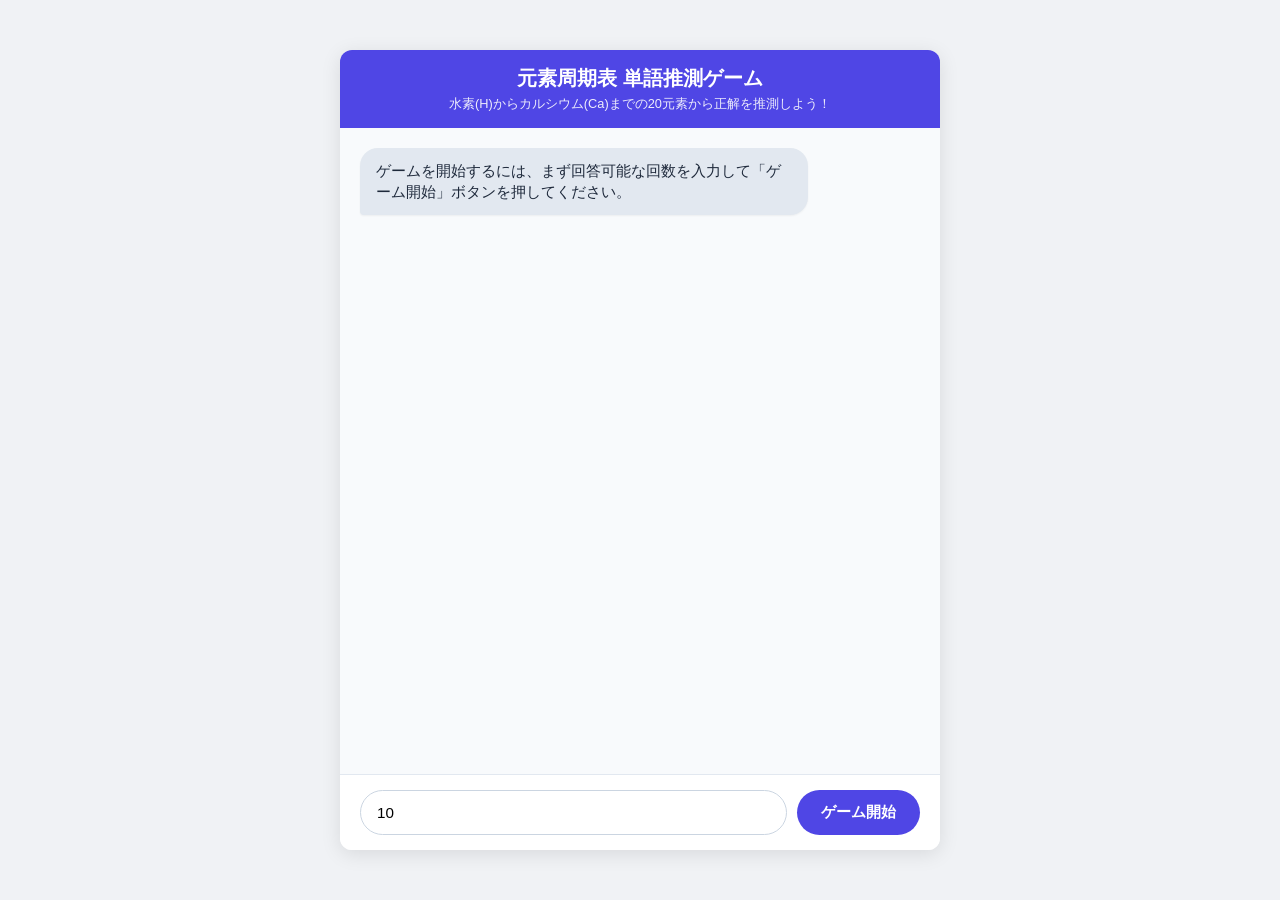
==== guesser.html @ e0825249 "ワードげっさー追加" ====
<!doctype html>
<html lang="ja">
  <head>
    <meta charset="UTF-8" />
    <meta name="viewport" content="width=device-width, initial-scale=1.0" />
    <title>元素周期表単語推測ゲーム</title>
    <link rel="stylesheet" href="./guesseer_styles/style.css" />
  </head>
  <body>
    <div class="chat-container">
      <header class="chat-header">
        <h1>元素周期表 単語推測ゲーム</h1>
        <p class="subtitle">
          水素(H)からカルシウム(Ca)までの20元素から正解を推測しよう！
        </p>
      </header>

      <main class="chat-messages" id="chat-messages">
        <!-- メッセージはJSで動的に追加されます -->
        <div class="message system">
          <div class="bubble">
            ゲームを開始するには、まず回答可能な回数を入力して「ゲーム開始」ボタンを押してください。
          </div>
        </div>
      </main>

      <footer class="chat-footer">
        <!-- 初期状態：回数設定フォーム -->
        <div id="setup-area" class="input-area">
          <input
            type="number"
            id="max-attempts"
            min="1"
            max="100"
            placeholder="回答回数（例: 10）"
            value="10"
          />
          <button id="start-btn" class="send-btn">ゲーム開始</button>
        </div>

        <!-- ゲーム進行中：回答フォーム（初期非表示） -->
        <div id="game-area" class="input-area hidden">
          <input
            type="text"
            id="user-guess"
            placeholder="元素名をカタカナで入力（例：ヘリウム）"
            autocomplete="off"
          />
          <button id="guess-btn" class="send-btn">送信</button>
        </div>

        <!-- ゲーム終了後：リトライフォーム（初期非表示） -->
        <div id="retry-area" class="input-area hidden">
          <button id="retry-btn" class="retry-btn">もう一回遊ぶ</button>
        </div>
      </footer>
    </div>

    <script src="./guesseer_styles/script.js"></script>
  </body>
</html>
---- guesseer_styles/style.css ----
* {
  box-sizing: border-box;
  margin: 0;
  padding: 0;
}

body {
  font-family:
    -apple-system, BlinkMacSystemFont, "Segoe UI", Roboto, "Helvetica Neue",
    Arial, sans-serif;
  background-color: #f0f2f5;
  color: #333;
  display: flex;
  justify-content: center;
  align-items: center;
  min-height: 100vh;
}

.chat-container {
  width: 100%;
  max-width: 600px;
  height: 100vh;
  max-height: 800px;
  background-color: #ffffff;
  box-shadow: 0 4px 20px rgba(0, 0, 0, 0.1);
  display: flex;
  flex-direction: column;
  overflow: hidden;
  border-radius: 12px;
}

/* ヘッダー */
.chat-header {
  background-color: #4f46e5;
  color: #ffffff;
  padding: 15px 20px;
  text-align: center;
  box-shadow: 0 2px 4px rgba(0, 0, 0, 0.1);
}

.chat-header h1 {
  font-size: 1.25rem;
  font-weight: 700;
  margin-bottom: 4px;
}

.chat-header .subtitle {
  font-size: 0.8rem;
  opacity: 0.9;
}

/* チャットメッセージエリア */
.chat-messages {
  flex: 1;
  padding: 20px;
  overflow-y: auto;
  background-color: #f8fafc;
  display: flex;
  flex-direction: column;
  gap: 15px;
}

/* メッセージのベーススタイル */
.message {
  display: flex;
  max-width: 80%;
  animation: fadeIn 0.2s ease-out;
}

@keyframes fadeIn {
  from {
    opacity: 0;
    transform: translateY(5px);
  }
  to {
    opacity: 1;
    transform: translateY(0);
  }
}

.bubble {
  padding: 12px 16px;
  border-radius: 18px;
  font-size: 0.95rem;
  line-height: 1.4;
  word-break: break-all;
  box-shadow: 0 1px 2px rgba(0, 0, 0, 0.05);
}

/* 左側：システムまたはゲームの判定メッセージ */
.message.system {
  align-self: flex-start;
}

.message.system .bubble {
  background-color: #e2e8f0;
  color: #1e293b;
  border-bottom-left-radius: 4px;
}

/* 右側：ユーザーの回答履歴 */
.message.user {
  align-self: flex-end;
}

.message.user .bubble {
  background-color: #4f46e5;
  color: #ffffff;
  border-bottom-right-radius: 4px;
}

/* フッター（入力エリア） */
.chat-footer {
  padding: 15px 20px;
  background-color: #ffffff;
  border-top: 1px solid #e2e8f0;
}

.input-area {
  display: flex;
  gap: 10px;
}

.input-area.hidden {
  display: none !important;
}

.input-area input {
  flex: 1;
  padding: 12px 16px;
  border: 1px solid #cbd5e1;
  border-radius: 24px;
  font-size: 0.95rem;
  outline: none;
  transition: border-color 0.2s;
}

.input-area input:focus {
  border-color: #4f46e5;
}

.send-btn {
  background-color: #4f46e5;
  color: #ffffff;
  border: none;
  padding: 12px 24px;
  border-radius: 24px;
  font-size: 0.95rem;
  font-weight: 600;
  cursor: pointer;
  transition: background-color 0.2s;
}

.send-btn:hover {
  background-color: #4338ca;
}

.retry-btn {
  width: 100%;
  background-color: #10b981;
  color: #ffffff;
  border: none;
  padding: 12px;
  border-radius: 24px;
  font-size: 1rem;
  font-weight: 600;
  cursor: pointer;
  transition: background-color 0.2s;
}

.retry-btn:hover {
  background-color: #059669;
}

/* スマホ対応 */
@media (max-width: 600px) {
  .chat-container {
    height: 100vh;
    border-radius: 0;
  }
}
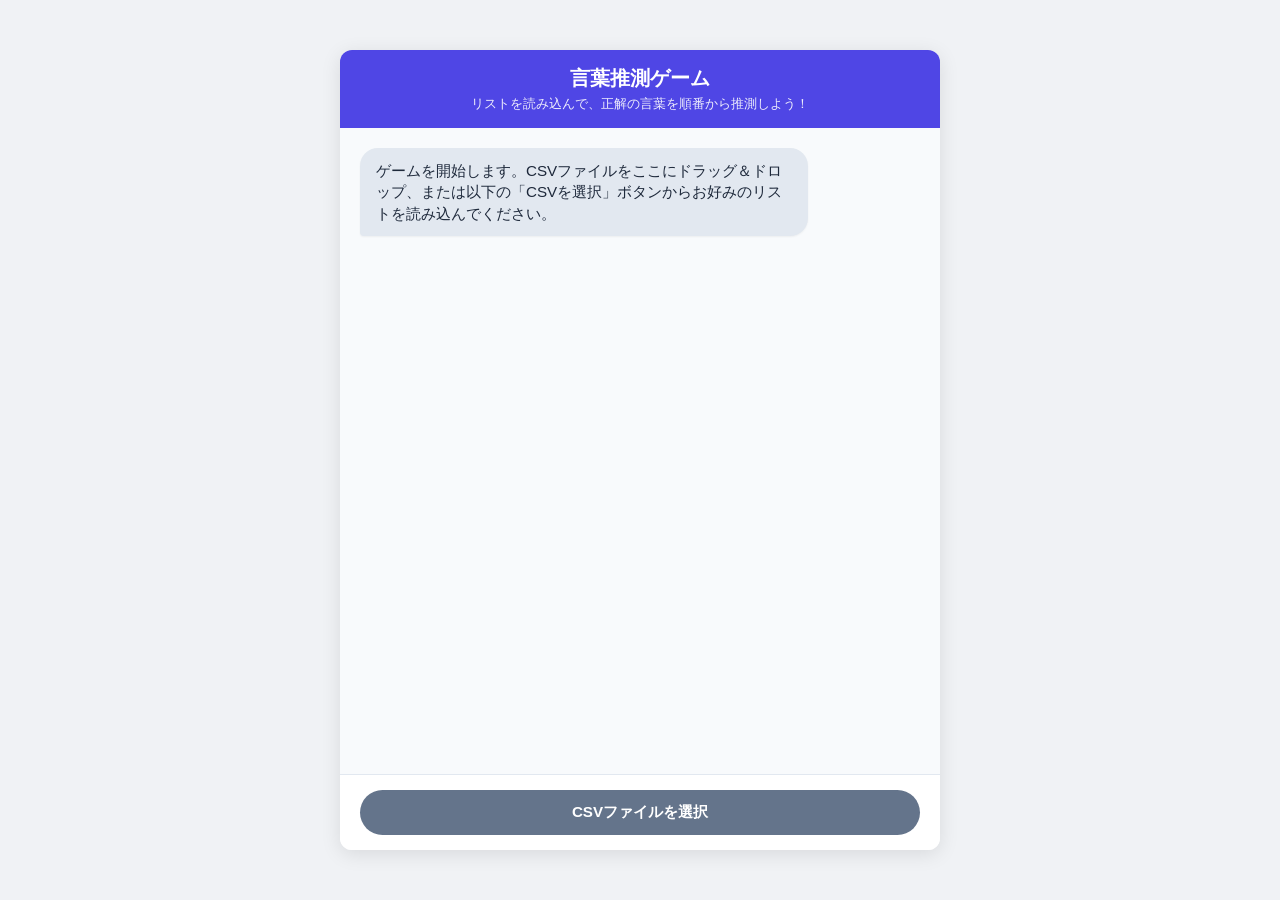
==== commit f183c6ce: "調整版" ====
--- a/guesser.html
+++ b/guesser.html
@@ -3,15 +3,15 @@
   <head>
     <meta charset="UTF-8" />
     <meta name="viewport" content="width=device-width, initial-scale=1.0" />
-    <title>元素周期表単語推測ゲーム</title>
+    <title>言葉推測ゲーム</title>
     <link rel="stylesheet" href="./guesseer_styles/style.css" />
   </head>
   <body>
     <div class="chat-container">
       <header class="chat-header">
-        <h1>元素周期表 単語推測ゲーム</h1>
-        <p class="subtitle">
-          水素(H)からカルシウム(Ca)までの20元素から正解を推測しよう！
+        <h1>言葉推測ゲーム</h1>
+        <p class="subtitle" id="game-subtitle">
+          リストを読み込んで、正解の言葉を順番から推測しよう！
         </p>
       </header>
 
@@ -19,21 +19,38 @@
         <!-- メッセージはJSで動的に追加されます -->
         <div class="message system">
           <div class="bubble">
-            ゲームを開始するには、まず回答可能な回数を入力して「ゲーム開始」ボタンを押してください。
+            ゲームを開始します。CSVファイルをここにドラッグ＆ドロップ、または以下の「CSVを選択」ボタンからお好みのリストを読み込んでください。
           </div>
         </div>
       </main>
 
       <footer class="chat-footer">
+        <!-- CSVファイル選択エリア -->
+        <div id="file-area" class="input-area">
+          <input
+            type="file"
+            id="csv-file"
+            accept=".csv"
+            style="display: none"
+          />
+          <button
+            id="file-select-btn"
+            class="send-btn"
+            style="background-color: #64748b; flex: 1"
+          >
+            CSVファイルを選択
+          </button>
+        </div>
+
         <!-- 初期状態：回数設定フォーム -->
-        <div id="setup-area" class="input-area">
+        <div id="setup-area" class="input-area hidden">
           <input
             type="number"
             id="max-attempts"
             min="1"
             max="100"
-            placeholder="回答回数（例: 10）"
-            value="10"
+            placeholder="回答回数（例: 5）"
+            value="5"
           />
           <button id="start-btn" class="send-btn">ゲーム開始</button>
         </div>
@@ -43,7 +60,7 @@
           <input
             type="text"
             id="user-guess"
-            placeholder="元素名をカタカナで入力（例：ヘリウム）"
+            placeholder="言葉を入力してください"
             autocomplete="off"
           />
           <button id="guess-btn" class="send-btn">送信</button>
